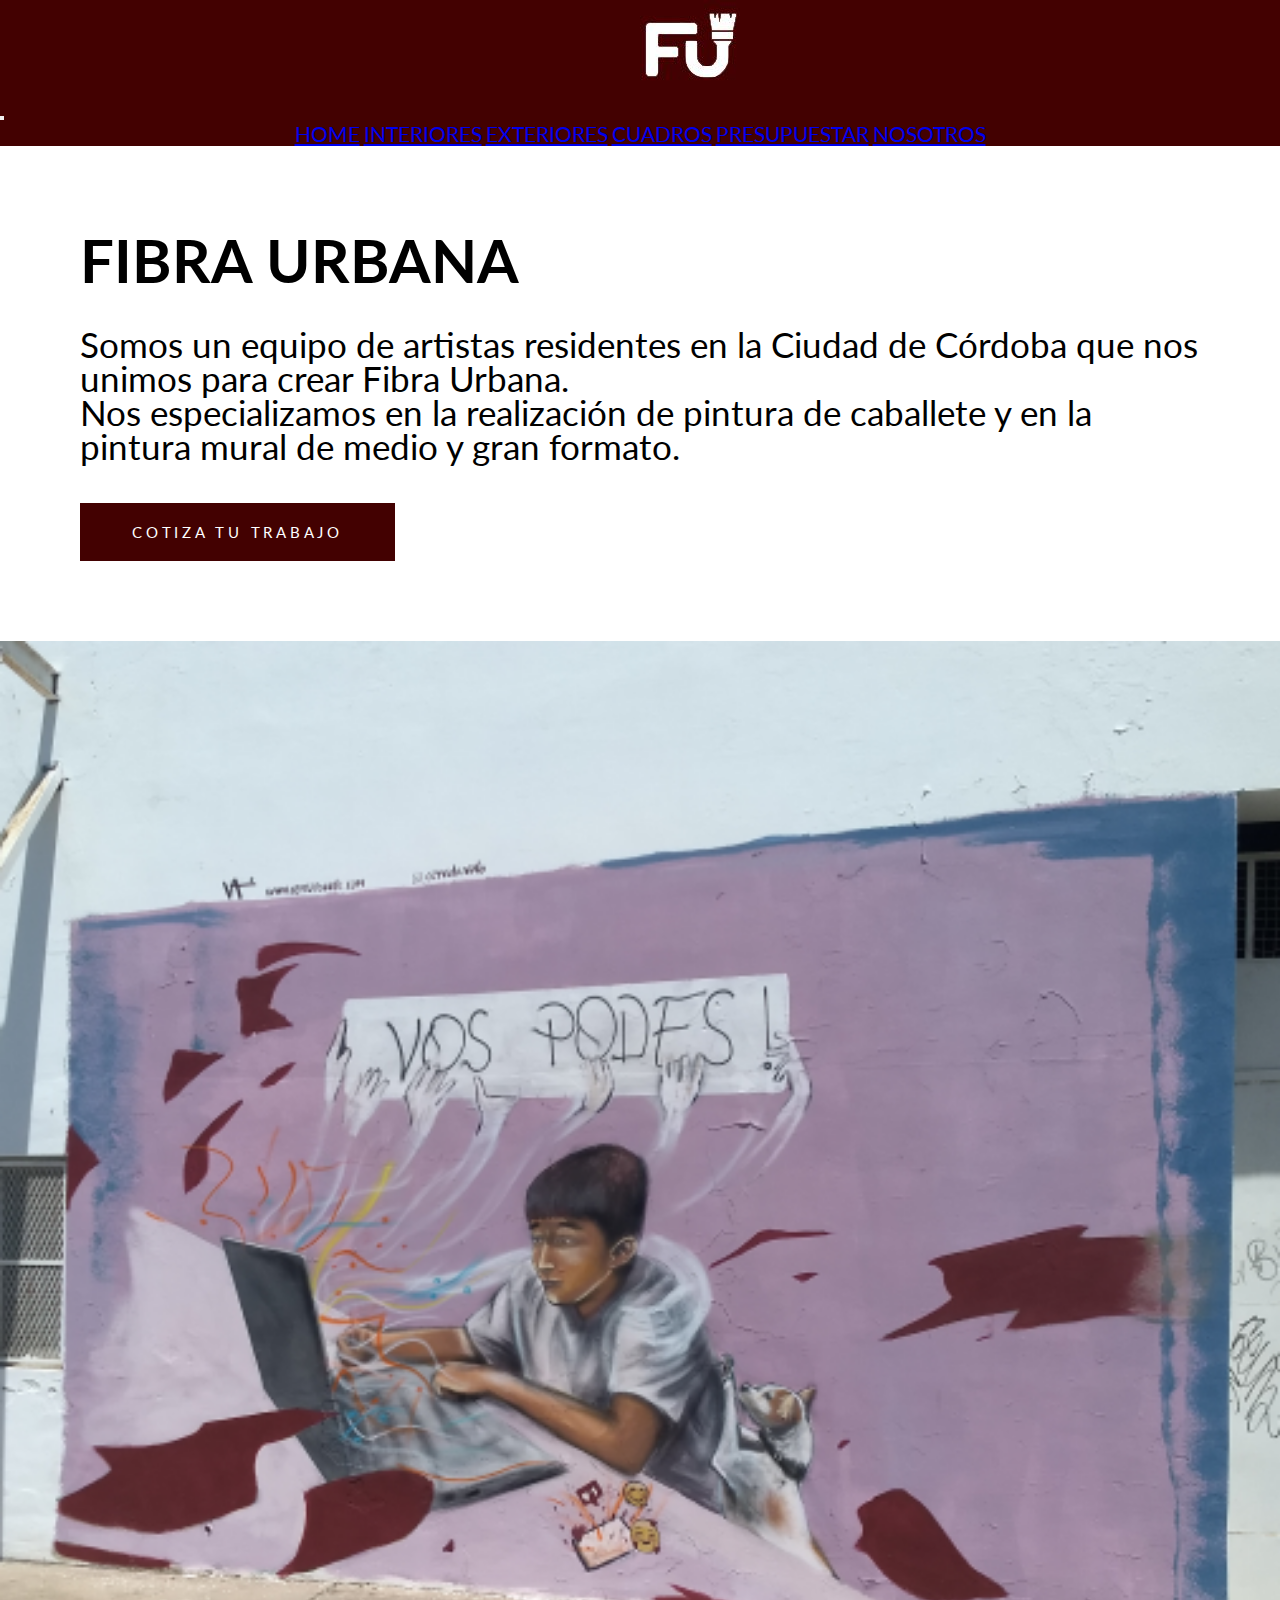
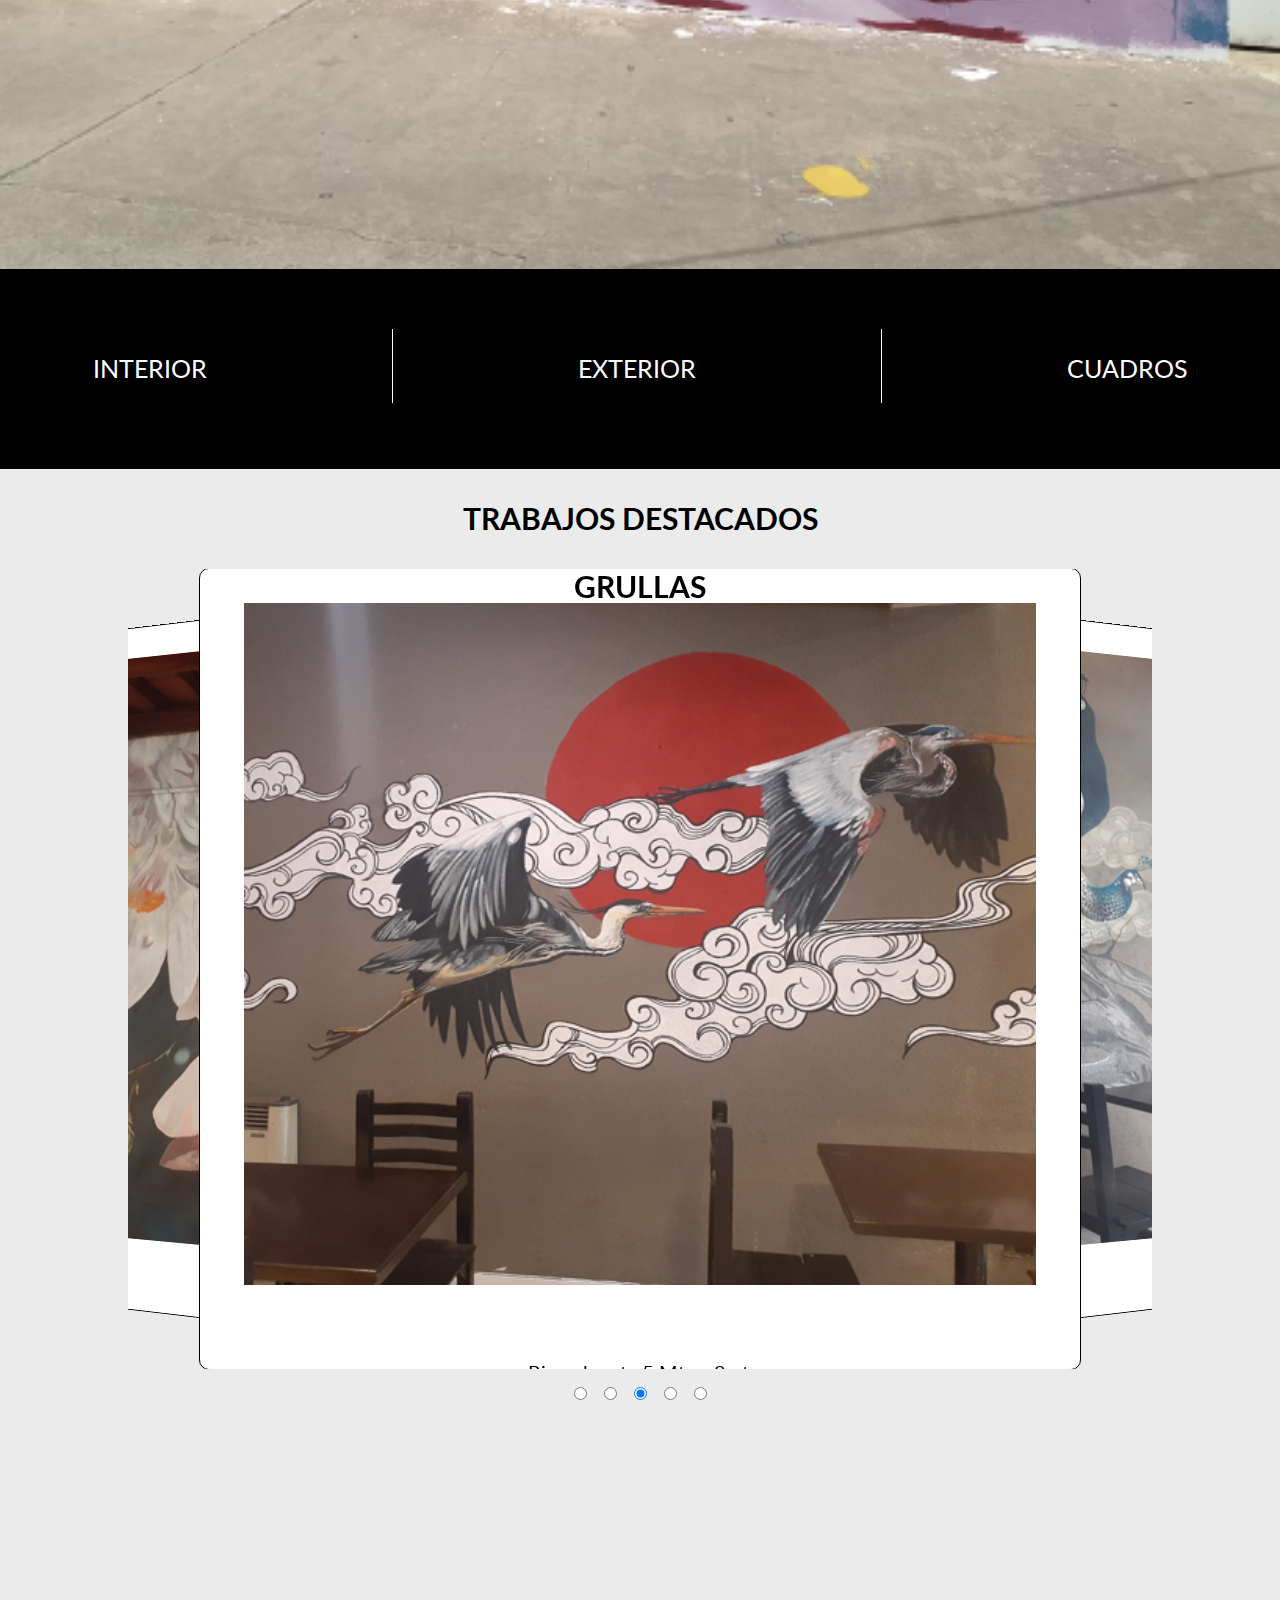
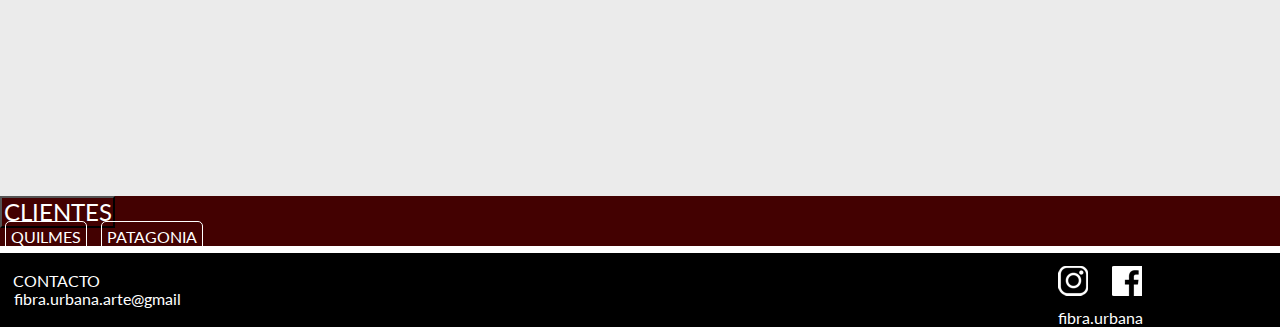
==== index.html @ 6cd601d7 "new update" ====
<!DOCTYPE html>
<html lang="en">

<head>
    <meta charset="UTF-8">
    <meta http-equiv="X-UA-Compatible" content="IE=edge">
    <meta name="viewport" content="width=device-width, initial-scale=1.0">
    <link rel="preconnect" href="https://fonts.googleapis.com">
    <link rel="preconnect" href="https://fonts.gstatic.com" crossorigin>
    <link href="https://fonts.googleapis.com/css2?family=Lato&display=swap" rel="stylesheet">
    <link href="https://cdn.jsdelivr.net/npm/bootstrap@5.1.1/dist/css/bootstrap.min.css" rel="stylesheet"
        integrity="sha384-F3w7mX95PdgyTmZZMECAngseQB83DfGTowi0iMjiWaeVhAn4FJkqJByhZMI3AhiU" crossorigin="anonymous">
    <link rel="stylesheet" href="css/normalize.css">
    <link rel="stylesheet" href="css/estilos.css">
    <title>Fibra Urbana - Inicio</title>
</head>

<body>

    <header id="header">

        <div id=logo>
            <img src="img/logo.jpg" alt="logoFibra">
        </div>


        <nav class="navbar navbar-expand-lg navbar-dark bg-dark">
            <div class="container-fluid">
                <button class="navbar-toggler" type="button" data-bs-toggle="collapse"
                    data-bs-target="#navbarNavAltMarkup" aria-controls="navbarNavAltMarkup" aria-expanded="false"
                    aria-label="Toggle navigation">
                    <span class="navbar-toggler-icon"></span>
                </button>
                <div class="collapse navbar-collapse subMenu" id="navbarNavAltMarkup">
                    <div class="navbar-nav w-100 justify-content-around">
                        <a class="nav-link subMenuLink" aria-current="page" href="../index.html">HOME</a>
                        <a class="nav-link subMenuLink" href="./ventanas/interiores.html">INTERIORES</a>
                        <a class="nav-link subMenuLink" href="./ventanas/exterior.html">EXTERIORES</a>
                        <a class="nav-link subMenuLink" href="./ventanas/cuadros.html">CUADROS</a>
                        <a class="nav-link subMenuLink" href="./ventanas/presupuesto.html">PRESUPUESTAR</a>
                        <a class="nav-link subMenuLink" href="./ventanas/nosotros.html">NOSOTROS</a>
                    </div>
                </div>
            </div>
        </nav>

    </header>

    <main id="contenedorPadre">

        <div id="item1">
            <div id="presentacion">

                <h2 class="titulo1"> FIBRA URBANA</h2>

                <p class="texto2"> Somos un equipo de artistas residentes en la Ciudad de Córdoba que nos unimos para crear Fibra
                    Urbana.</p>

                <p class="texto2"> Nos especializamos en la realización de pintura de caballete y en la pintura mural de medio y gran
                    formato. </p>

                    <a href="/ventanas/presupuesto.html"><button class="btn-cotizar">
                    COTIZA TU TRABAJO
                </button></a>

            </div>
        </div>

        <div id="item2">
            <img class="img-item2" src="../img/1.png" />
        </div>


        <div id="item3">
            <div><a href="/ventanas/interiores.html">INTERIOR</a></div>
            <span><img src="img/separador.png" alt="separador1"></span>
            <div><a href="/ventanas/exterior.html">EXTERIOR</a></div>
            <span><img src="img/separador.png" alt="separador1"></span>
            <div><a href="/ventanas/cuadros.html">CUADROS</a></div>
        </div>


        <div id="item4">
            <h5>TRABAJOS DESTACADOS</h5>
        </div>

        <div id="item5">

            <input type="radio" name="position" />
            <input type="radio" name="position" />
            <input type="radio" name="position" checked />
            <input type="radio" name="position" />
            <input type="radio" name="position" />

            <div id="carousel">
                <div class="item">
                    <h5>CUADROS</h5>
                    <div class="carousel-container">
                        <img src="./img/carrusel1.png" id="myImg" alt="imagen">
                        <p class="carousel-texto"> Tamaños varios.</p>
                    </div>
                </div>
                <div class="item">
                    <h5>FLORES</h5>
                    <div class="carousel-container">
                        <img src="../img/carrusel2.png " id="myImg" alt="imagen">
                        <p class="carousel-texto"> Bajo cielo, 11 mts x 3.80 mts.</p>
                    </div>
                </div>
                <div class="item">
                    <h5>GRULLAS</h5>
                    <div class="carousel-container">
                        <img src="../img/carrusel3.png " id="myImg" alt="imagen">
                        <p class="carousel-texto"> Rico planeta 5 Mts x 3mts.</p>
                    </div>
                </div>
                <div class="item">
                    <h5>PAVO REAL</h5>
                    <div class="carousel-container">
                        <img src="../img/carrusel4.png " id="myImg" alt="imagen">
                        <p class="carousel-texto"> Rico Planeta 4.50 mts x 5,5 mts.</p>
                    </div>
                </div>
                <div class="item">
                    <h5>SERIE FLORES</h5>
                    <div class="carousel-container">
                        <img src="../img/carrusel5.png " id="myImg" alt="imagen">
                        <p class="carousel-texto"> 1.60 mts x 1.10 mts.</p>
                    </div>
                </div>
            </div>
            <!--div para el fondo de pantalla-->
            <div id='background'></div>
            <!--div para visualizar la imagen grande con el boton cerrar-->
            <div id='preview'>
                <div id='close'></div>
                <div id='content'></div>
            </div>
        </div>

        <div id="item6">

            <div class="accordion accordion-flush" id="accordionFlushExample">
                <div class="accordion-item">
                    <h2 class="accordion-header" id="flush-headingOne">
                        <button class="accordion-button collapsed" type="button" data-bs-toggle="collapse"
                            data-bs-target="#flush-collapseOne" aria-expanded="false" aria-controls="flush-collapseOne">
                            CLIENTES
                        </button>
                    </h2>
                    <div id="flush-collapseOne" class="accordion-collapse collapse" aria-labelledby="flush-headingOne"
                        data-bs-parent="#accordionFlushExample">
                        <div class="accordion-body">

                            <span id="quilmes">QUILMES</span>
                            <span id="patagonia"> PATAGONIA</span>
                        </div>
                    </div>
                </div>
            </div>
        </div>
    </main>


    <footer id="footer">
        <div id="contactoFooter">
            <span>
                <p>CONTACTO</p>
            </span>
            <span><a href="mailto:fibra.urbana.arte@gmail.com">fibra.urbana.arte@gmail</a></span>

        </div>
        <div id="redes">
            <span><img src="/img/instagram.png" alt=""></span>
            <span><img src="/img/facebook.png" alt=""></span>
            <p>fibra.urbana</p>
        </div>


    </footer>

    <script src="https://cdn.jsdelivr.net/npm/bootstrap@5.1.1/dist/js/bootstrap.bundle.min.js"
        integrity="sha384-/bQdsTh/da6pkI1MST/rWKFNjaCP5gBSY4sEBT38Q/9RBh9AH40zEOg7Hlq2THRZ" crossorigin="anonymous">
    </script>
</body>

</html>
---- css/estilos.css ----
* {
  margin: 0;
  padding: 0;

}

body {
  width: 100%;
  height: 100%;
  font-family: 'Lato', sans-serif;
  overflow-x: hidden;
}

#header {
  height: 15%;
  background-color: #430101;
  display: flex;
  flex-direction: column;
  justify-content: space-between;

}

.navbar {
  background-color: #430101 !important;
}

#logo img {
  margin-left: 50%;
}

.subMenu {
  display: flex;
  justify-content: space-around !important;
}

.subMenuLink {
  font-size: 21px;
}

#contenedorPadre {
  width: 100%;
  height: 100%;
  background-color: rgb(255, 255, 255);
  display: grid;
  grid-template-rows: 1fr 200px 200px 1fr;
  grid-template-columns: 1fr 1fr;
  grid-template-areas: "item1 item2"
                      "item3 item3"
                      "item4 item4"
                      "item5 item5"
                      "item6 item6"
}

#footer {
  background-color: #000000;
  display: flex;
  justify-content: space-between;
  align-items: center;
}

#redes {
  margin-right: 10%;
  margin-top:1%;
}

#redes span{
  margin: 10px;
}
#redes p{
  margin-top: 10px;
  margin-left: 10px;
  color: white;
}

#contactoFooter {
  margin-left: 1%;
  color: white;
}

#contactoFooter a{
  margin-left: 0.5%;
  outline: none;
  text-decoration: none;
  color: white;
}



/* ITEMS GRID */

#item1 {
  grid-area: item1;
  background-color: rgb(255, 255, 255);
  margin: 5rem;
}

#presentacion {
  display: flex;
  flex-direction: column;
  align-items: flex-start;
  font-size: 28px;
}


#presentacion h2 {
  font-size: 60px;
  margin-bottom: 2rem;
  
}


#presentacion p {
  line-height: 34px;
  font-size: 35px;
}

.btn-cotizar{
  font-size: 15px;
  text-align: center;
  background: #430101;
  color: white;
  border: none;
  padding: 20px 52px;
  line-height: 18px;
  letter-spacing: 0.25em;
  margin-top: 2.5rem;
}

#item2 {
  grid-area: item2;
  width: 100%;
}

.img-item2 {
  width: 100%;
  height: 100%;
}

#item3 {
  grid-area: item3;
  background-color: #000000;
  width: 100%;
  color: white;
  display: flex;
  justify-content: space-around;
  align-items: center;
  font-size: 25px;
}

#item3 a {
  outline: none;
  text-decoration: none;
  color: white;
}

#item4 {
  grid-area: item4;
  background-color: #3D3D3D1A;
  width: 100%;
  color: black;
  display: flex;
  justify-content: space-around;
  align-items: center;
  padding-top: 2rem;
  padding-bottom: 2rem;
}


#item5 {
  grid-area: item5;
  background-color: #3D3D3D1A;
  width: 100%;
  margin: 0;
  display: grid;
  grid-template-rows: 800px 100px;
  grid-template-columns: 1fr 30px 30px 30px 30px 30px 1fr;
  align-items: center;
  justify-items: center;
}

#item6 {
  grid-area: item6;
  background-color: #430101;
  width: 100%;
  margin-bottom: 0.5%;
}

.accordion-button {
  background-color: #430101;
  color: white;
  width: 30%;
}

.accordion-button:focus {
  z-index: 3;
  border-color: none;
  outline: 0;
  box-shadow: none;
}

.accordion-button:not(.collapsed) {
  color: white;
  background-color: #430101;
  box-shadow: inset 0 -1px 0 rgb(0 0 0 / 13%);
}

.accordion-button::after {
  flex-shrink: 0;
  width: 1.25rem;
  height: 1.25rem;
  margin-left: auto;
  content: "";
  background-image: url(../img/flecha.png);
  background-repeat: no-repeat;
  background-size: 1.25rem;
  transition: transform .2s ease-in-out;
}

.accordion-button:not(.collapsed)::after {
  background-image: url(../img/flecha.png);
  transform: rotate(-180deg);
}



#accordionFlushExample {
  width: 30%;

}

.accordion-item {
  background-color: #430101;
  color: white;
}


#quilmes {
  border: 1px solid white;
  border-radius: 5px;
  margin: 5px;
  padding: 5px;
}

#patagonia {
  border: 1px solid white;
  border-radius: 5px;
  margin: 5px;
  margin: 5px;
  padding: 5px;
}



/* CAROUSEL TRABAJOS DESTACADOS */

#carousel {
  grid-row: 1 / 2;
  grid-column: 1 / 8;
  width: 100%;
  height: 876px;
  display: flex;
  align-items: center;
  justify-content: center;
  overflow: hidden;
  transform-style: preserve-3d;
  perspective: 600px;
  --items: 5;
  --middle: 3;
  --position: 1;
  pointer-events: none;
}

.carousel-container {
  display: grid;
  grid-template-rows: 1fr 1fr;
  grid-template-columns: 1fr;
  justify-items: center;
}

.item {
  position: absolute;
  width: 800px;
  height: 876px;
  border: 1px solid black;
  border-radius: 10px;
  background-color: #ffffff;
  --r: calc(var(--position) - var(--offset));
  --abs: max(calc(var(--r) * -1), var(--r));
  transition: all 0.25s linear;
  transform: rotateY(calc(-10deg * var(--r))) translateX(calc(-300px * var(--r)));
  z-index: calc((var(--position) - var(--abs)));
}

h5 {
  text-align: center;
  text-transform: uppercase;
  font-size: 30px;
}

.carousel-texto {
  margin-left: 10px;
  font-size: 20px;
}

.item img {
  width: 90%;
  height: 90%;
}

.item:nth-of-type(1) {
  --offset: 1;
}

.item:nth-of-type(2) {
  --offset: 2;
}

.item:nth-of-type(3) {
  --offset: 3;
}

.item:nth-of-type(4) {
  --offset: 4;
}

.item:nth-of-type(5) {
  --offset: 5;
}

input:nth-of-type(1) {
  grid-column: 2 / 3;
  grid-row: 2 / 3;
}

input:nth-of-type(1):checked ~ #carousel {
  --position: 1;
}

input:nth-of-type(2) {
  grid-column: 3 / 4;
  grid-row: 2 / 3;
}

input:nth-of-type(2):checked ~ #carousel {
  --position: 2;
}

input:nth-of-type(3) {
  grid-column: 4 /5;
  grid-row: 2 / 3;
}

input:nth-of-type(3):checked ~ #carousel {
  --position: 3;
}

input:nth-of-type(4) {
  grid-column: 5 / 6;
  grid-row: 2 / 3;
}

input:nth-of-type(4):checked ~ #carousel {
  --position: 4;
}

input:nth-of-type(5) {
  grid-column: 6 / 7;
  grid-row: 2 / 3;
}

input:nth-of-type(5):checked ~ #carousel {
  --position: 5;
}



@media screen and (max-width: 1375px){


  #header {
    width: 100%;
  }

  #contenedorPadre {
    width: 100%;
    height: 100%;
    background-color: rgb(255, 255, 255);
    display: grid;
    grid-template-rows: auto 1fr 200px 100px 1fr auto;
    grid-template-columns: 1fr;
    grid-template-areas:"item1"
                        "item2"
                        "item3"
                        "item4"
                        "item5"
                        "item6"
  }

  #item5 {
    grid-area: item5;
    background-color: #3D3D3D1A;
    width: 100%;
    margin: 0;
    display: grid;
    grid-template-rows: 800px 50px;
    grid-template-columns: 1fr 30px 30px 30px 30px 30px 1fr;
    align-items: center;
    justify-items: center;
  }

  .item{
    width: 86%;
    height: 100%;
}
#carousel{
    width: 80%;
    height: 100%;
}

.titulo1{
  font-size: 49px;
}


.texto2 {
  line-height: 34px;
  font-size: 25px;
}

#redes {
  margin-top: 1%;
}


}

@media screen and (max-width: 950px){


  #header {
    width: 100%;
  }

  #contenedorPadre {
    width: 100%;
    height: 100%;
    background-color: rgb(255, 255, 255);
    display: grid;
    grid-template-rows: auto 1fr 200px 100px 1fr auto;
    grid-template-columns: 1fr;
    grid-template-areas:"item1"
                        "item2"
                        "item3"
                        "item4"
                        "item5"
                        "item6"
  }

  #item5 {
    grid-area: item5;
    background-color: #3D3D3D1A;
    width: 100%;
    margin: 0;
    display: grid;
    grid-template-rows: 800px 50px;
    grid-template-columns: 1fr 30px 30px 30px 30px 30px 1fr;
    align-items: center;
    justify-items: center;
  }

  .item{
    width: 86%;
    height: 100%;
}
#carousel{
    width: 80%;
    height: 100%;
}

.titulo1{
  font-size: 49px;
}


.texto2 {
  line-height: 34px;
  font-size: 25px;
}

#redes {
  margin-top: 1%;
}


}

@media screen and (max-width: 730px){

  #header {
    width: 100%;
  }

  #contenedorPadre {
    width: 100%;
    height: 100%;
    background-color: rgb(255, 255, 255);
    display: grid;
    grid-template-rows: auto 1fr 200px 100px 1fr auto;
    grid-template-columns: 1fr;
    grid-template-areas:"item1"
                        "item2"
                        "item3"
                        "item4"
                        "item5"
                        "item6"
  }

  #item5 {
    grid-area: item5;
    background-color: #3D3D3D1A;
    width: 100%;
    margin: 0;
    display: grid;
    grid-template-rows: 800px 50px;
    grid-template-columns: 1fr 30px 30px 30px 30px 30px 1fr;
    align-items: center;
    justify-items: center;
  }

  .item{
    width: 86%;
    height: 100%;
}
#carousel{
    width: 80%;
    height: 100%;
}

.titulo1{
  font-size: 49px;
}


.texto2 {
  line-height: 34px;
  font-size: 25px;
}

#redes {
  margin-top: 1%;
}

}

@media screen and (max-width: 500px){


  #contenedorPadre {
    width: 100%;
    height: 100%;
    background-color: rgb(255, 255, 255);
    display: grid;
    grid-template-rows: auto 1fr 200px 100px 1fr auto;
    grid-template-columns: 1fr;
    grid-template-areas:"item1"
                        "item2"
                        "item3"
                        "item4"
                        "item5"
                        "item6"
  }

  #item1 {
    margin: 1em;
  }
  
  #presentacion {
    font-size: 28px;
  }
  
    #item3 {
  width: 100%;
  font-size: 20px;
  }

  #item4 {
    width: 100%;
    font-size: 20px;
    }

  #item5 {
    grid-area: item5;
    background-color: #3D3D3D1A;
    width: 100%;
    margin: 0;
    display: grid;
    grid-template-rows: 800px 50px;
    grid-template-columns: 1fr 30px 30px 30px 30px 30px 1fr;
    align-items: center;
    justify-items: center;
  }

  .item{
    width: 86%;
    height: 100%;
}
#carousel{
    width: 80%;
    height: 70%;
}

.titulo1{
  font-size: 49px;
}

.texto2 {
  line-height: 34px;
  font-size: 25px;
}

#redes {
  margin-top: 2%;
}



    
}
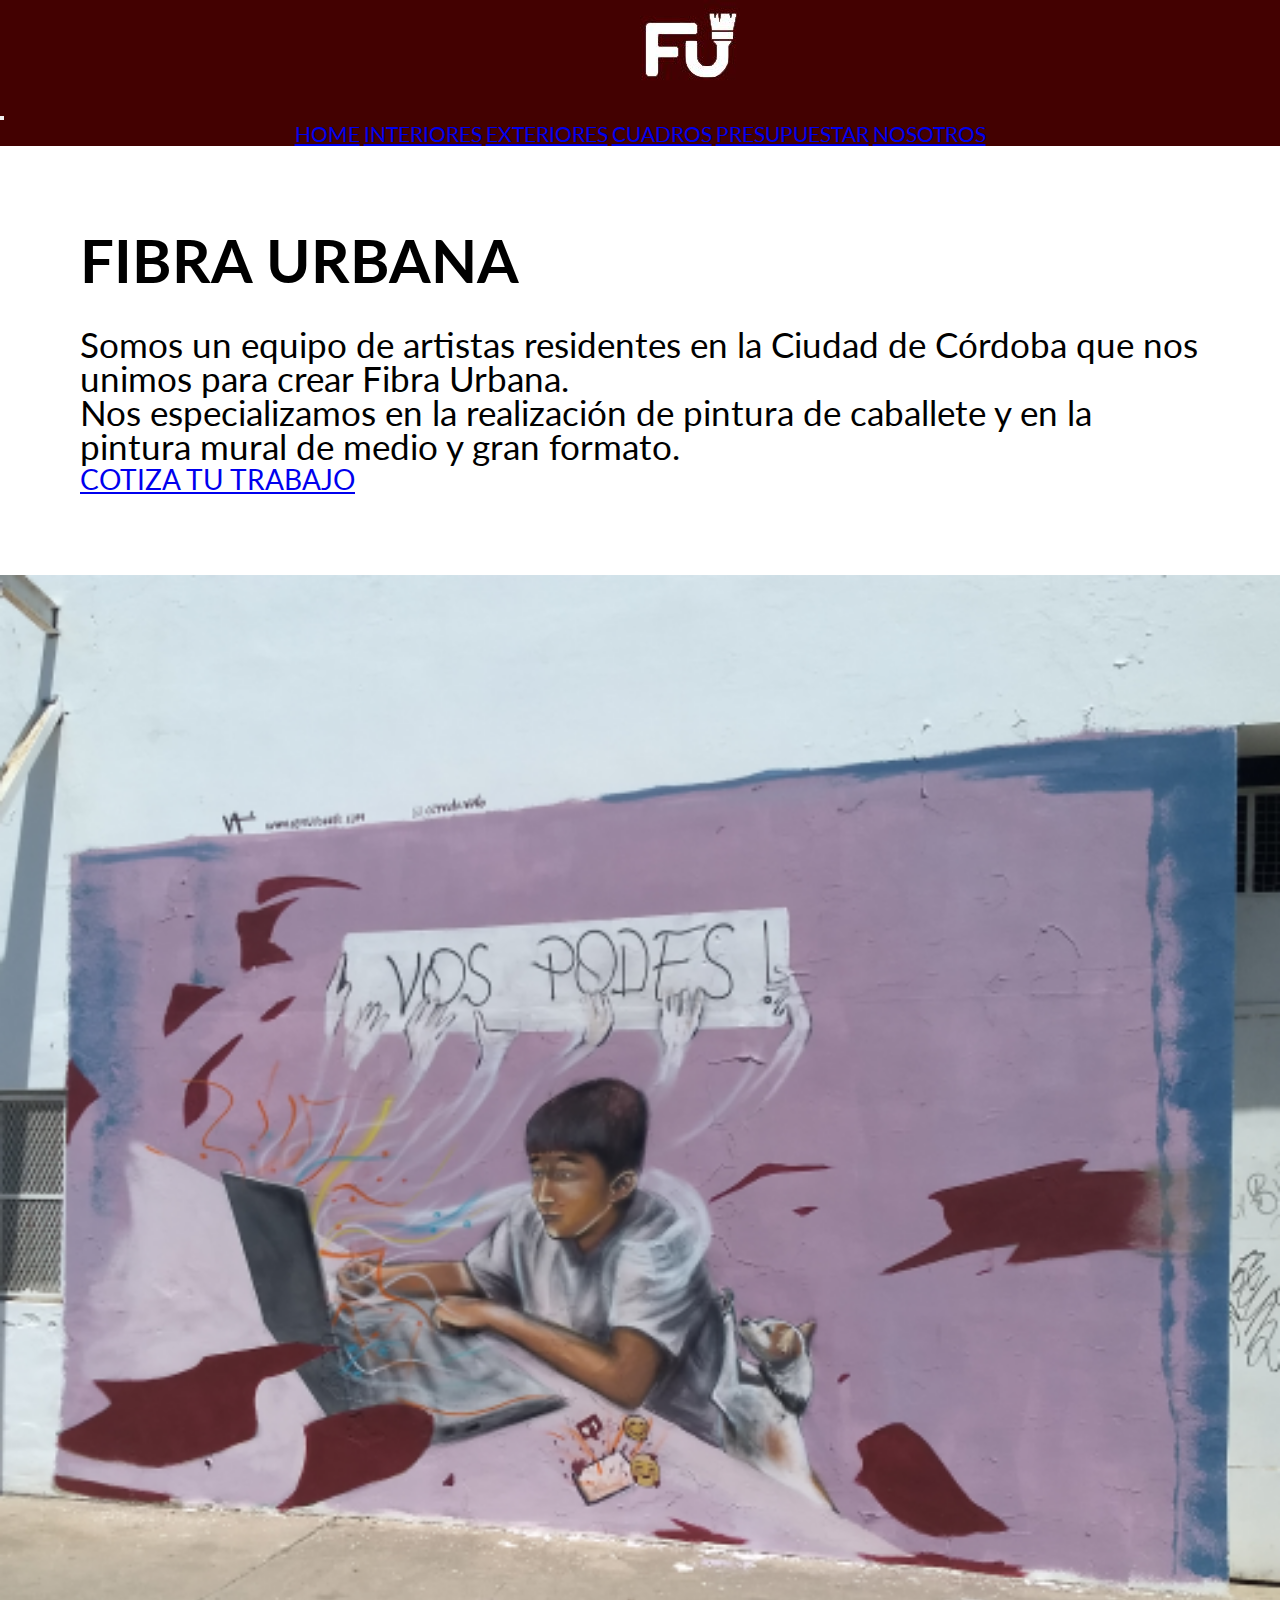
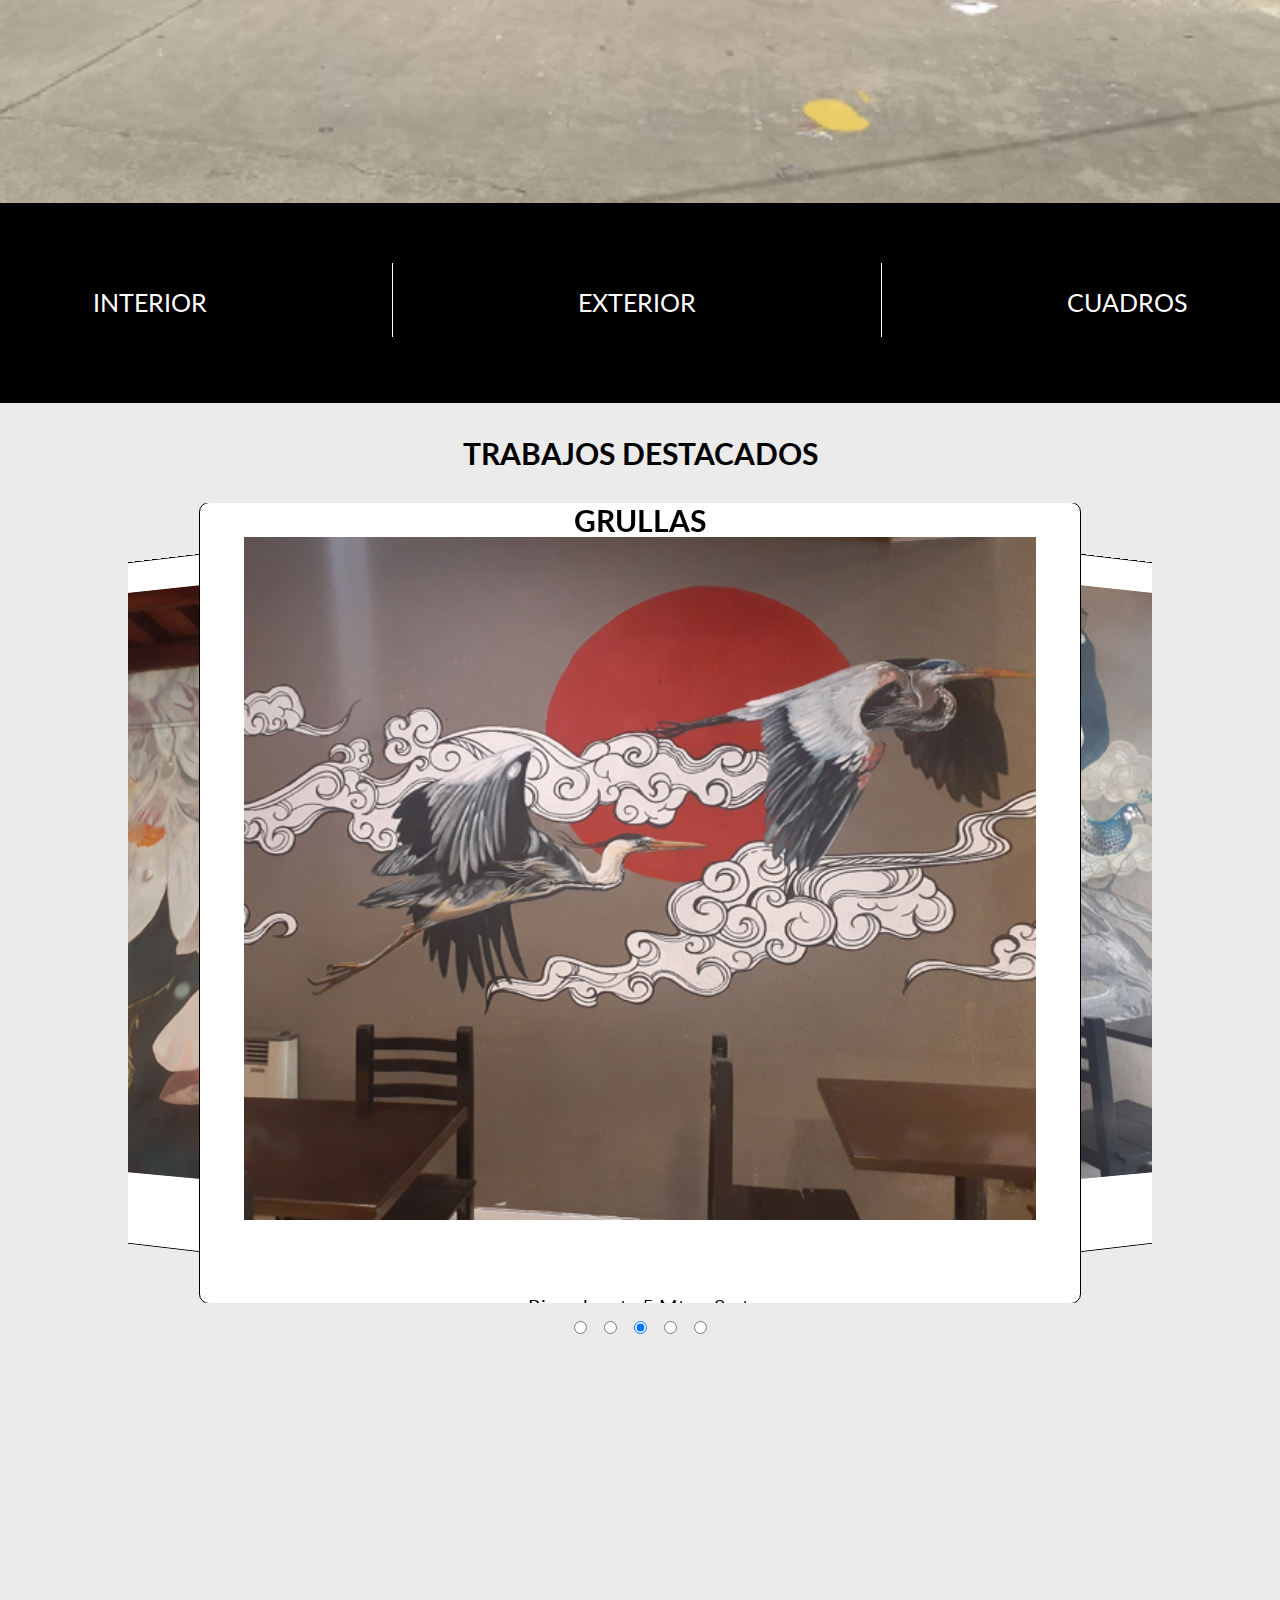
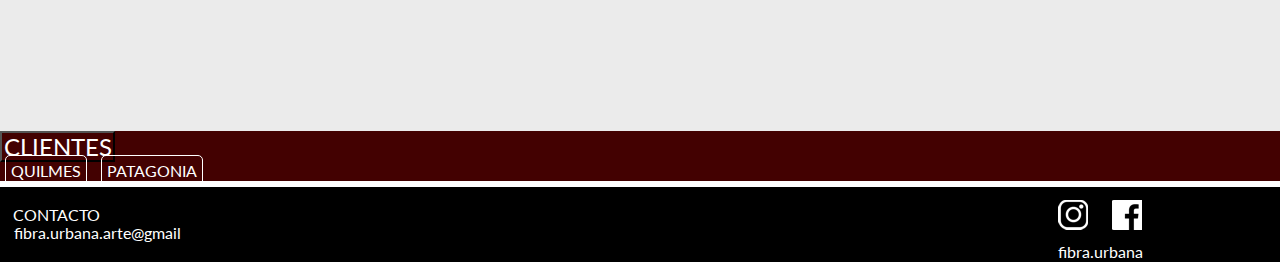
==== commit edb8f14c: "modificada url links home" ====
--- a/index.html
+++ b/index.html
@@ -59,7 +59,7 @@
                 <p class="texto2"> Nos especializamos en la realización de pintura de caballete y en la pintura mural de medio y gran
                     formato. </p>
 
-                    <a href="/ventanas/presupuesto.html"><button class="btn-cotizar">
+                    <a href="./ventanas/presupuesto.html class="btn-cotizar">
                     COTIZA TU TRABAJO
                 </button></a>
 
@@ -67,16 +67,16 @@
         </div>
 
         <div id="item2">
-            <img class="img-item2" src="../img/1.png" />
+            <img class="img-item2" src="./img/1.png" />
         </div>
 
 
         <div id="item3">
-            <div><a href="/ventanas/interiores.html">INTERIOR</a></div>
+            <div><a href="./ventanas/interiores.html">INTERIOR</a></div>
             <span><img src="img/separador.png" alt="separador1"></span>
-            <div><a href="/ventanas/exterior.html">EXTERIOR</a></div>
+            <div><a href="./ventanas/exterior.html">EXTERIOR</a></div>
             <span><img src="img/separador.png" alt="separador1"></span>
-            <div><a href="/ventanas/cuadros.html">CUADROS</a></div>
+            <div><a href="./ventanas/cuadros.html">CUADROS</a></div>
         </div>
 
 
@@ -103,28 +103,28 @@
                 <div class="item">
                     <h5>FLORES</h5>
                     <div class="carousel-container">
-                        <img src="../img/carrusel2.png " id="myImg" alt="imagen">
+                        <img src="./img/carrusel2.png " id="myImg" alt="imagen">
                         <p class="carousel-texto"> Bajo cielo, 11 mts x 3.80 mts.</p>
                     </div>
                 </div>
                 <div class="item">
                     <h5>GRULLAS</h5>
                     <div class="carousel-container">
-                        <img src="../img/carrusel3.png " id="myImg" alt="imagen">
+                        <img src="./img/carrusel3.png " id="myImg" alt="imagen">
                         <p class="carousel-texto"> Rico planeta 5 Mts x 3mts.</p>
                     </div>
                 </div>
                 <div class="item">
                     <h5>PAVO REAL</h5>
                     <div class="carousel-container">
-                        <img src="../img/carrusel4.png " id="myImg" alt="imagen">
+                        <img src="./img/carrusel4.png " id="myImg" alt="imagen">
                         <p class="carousel-texto"> Rico Planeta 4.50 mts x 5,5 mts.</p>
                     </div>
                 </div>
                 <div class="item">
                     <h5>SERIE FLORES</h5>
                     <div class="carousel-container">
-                        <img src="../img/carrusel5.png " id="myImg" alt="imagen">
+                        <img src="./img/carrusel5.png " id="myImg" alt="imagen">
                         <p class="carousel-texto"> 1.60 mts x 1.10 mts.</p>
                     </div>
                 </div>
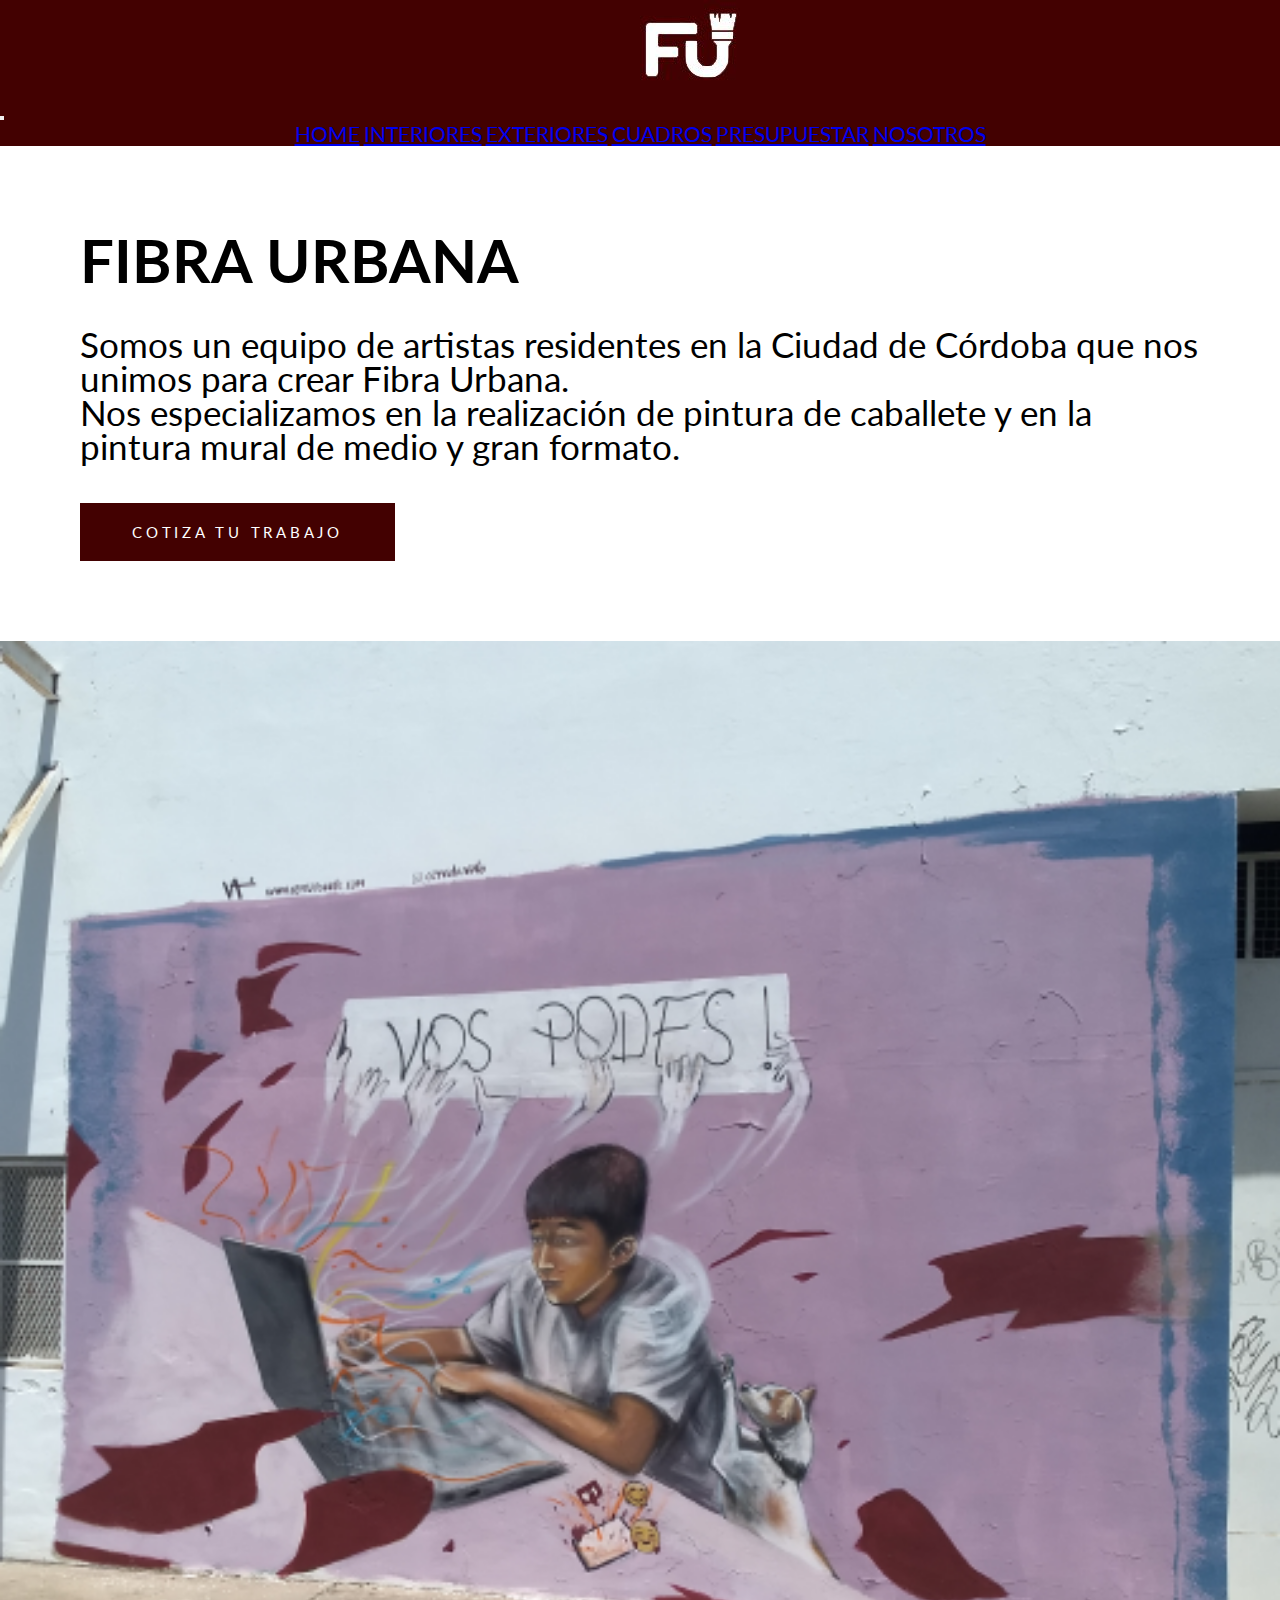
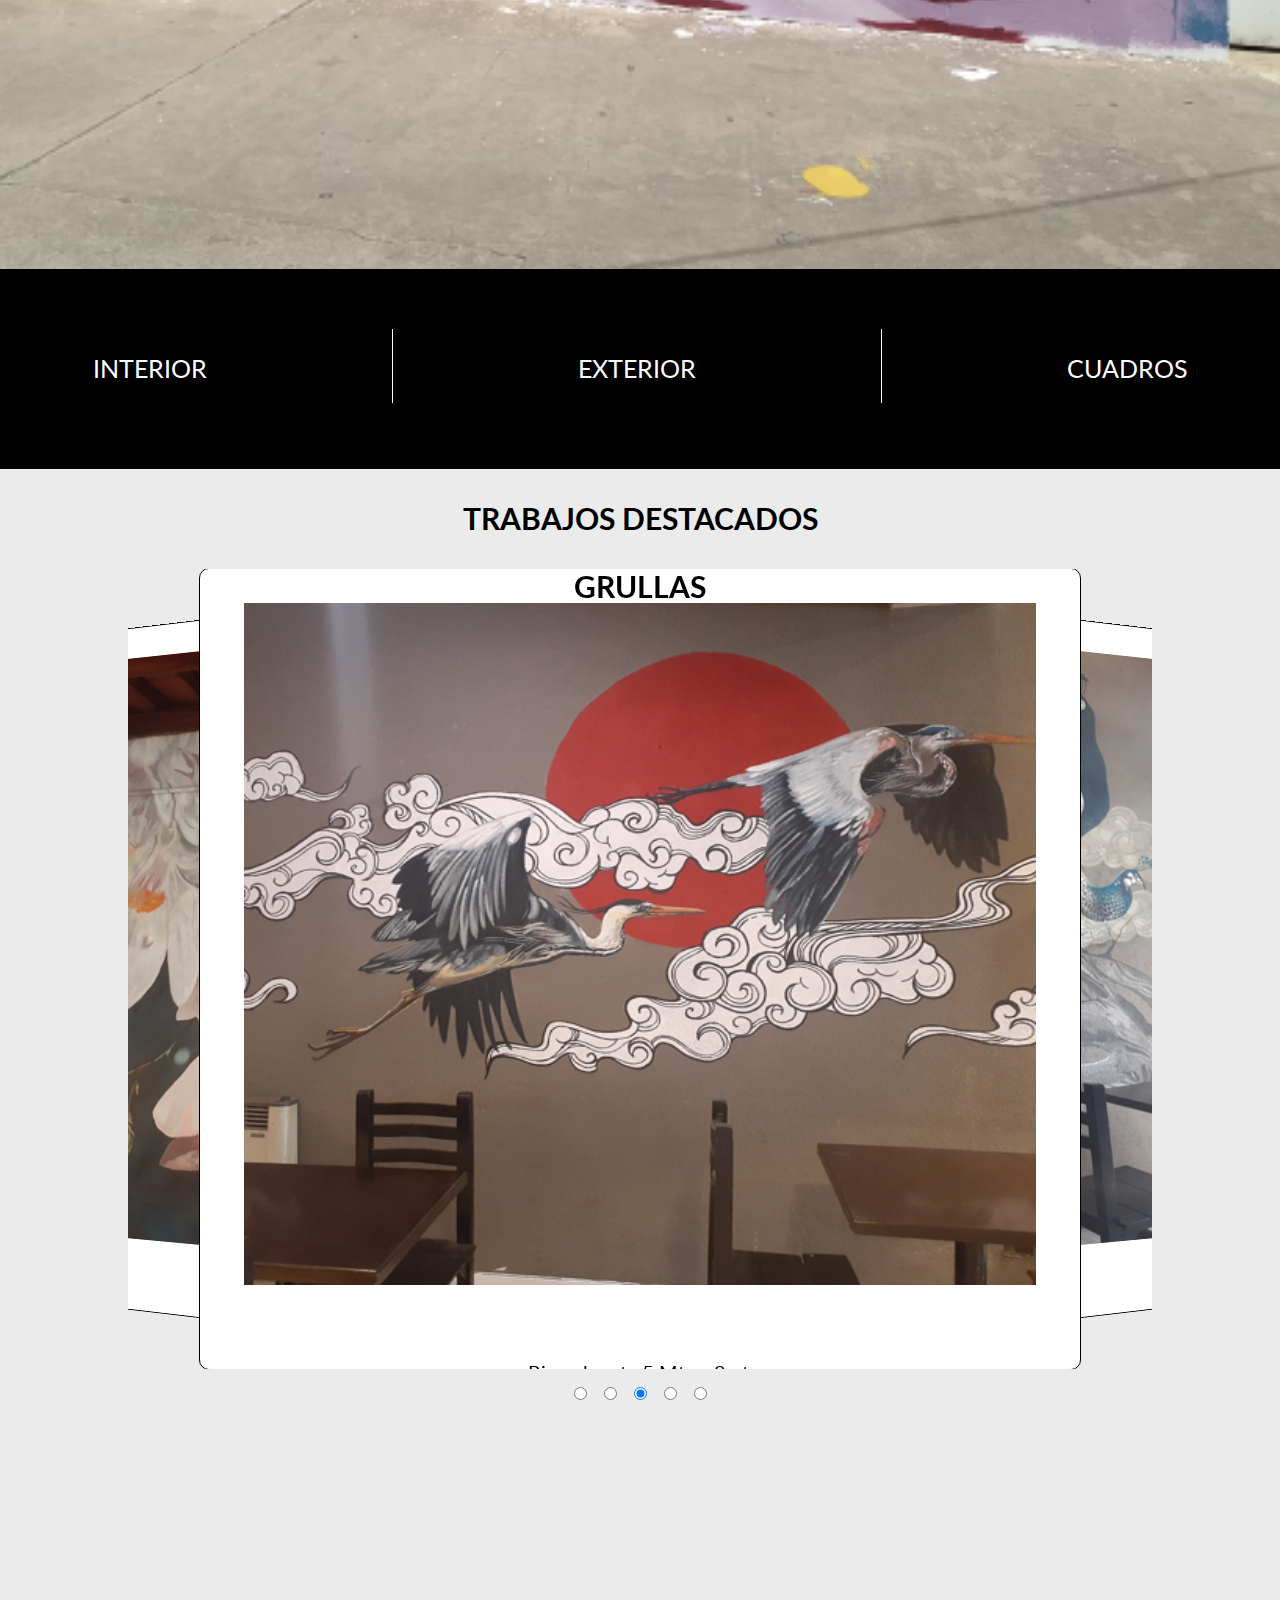
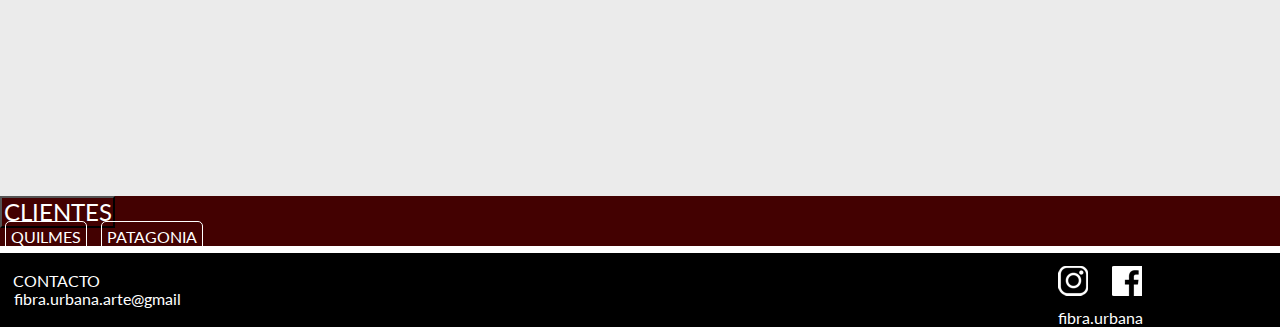
==== commit 9ccc6b26: "modificada url links home" ====
--- a/index.html
+++ b/index.html
@@ -59,7 +59,7 @@
                 <p class="texto2"> Nos especializamos en la realización de pintura de caballete y en la pintura mural de medio y gran
                     formato. </p>
 
-                    <a href="./ventanas/presupuesto.html class="btn-cotizar">
+                    <a href="/ventanas/presupuesto.html"><button class="btn-cotizar">
                     COTIZA TU TRABAJO
                 </button></a>
 
@@ -72,11 +72,11 @@
 
 
         <div id="item3">
-            <div><a href="./ventanas/interiores.html">INTERIOR</a></div>
+            <div><a href="/ventanas/interiores.html">INTERIOR</a></div>
             <span><img src="img/separador.png" alt="separador1"></span>
-            <div><a href="./ventanas/exterior.html">EXTERIOR</a></div>
+            <div><a href="/ventanas/exterior.html">EXTERIOR</a></div>
             <span><img src="img/separador.png" alt="separador1"></span>
-            <div><a href="./ventanas/cuadros.html">CUADROS</a></div>
+            <div><a href="/ventanas/cuadros.html">CUADROS</a></div>
         </div>
 
 
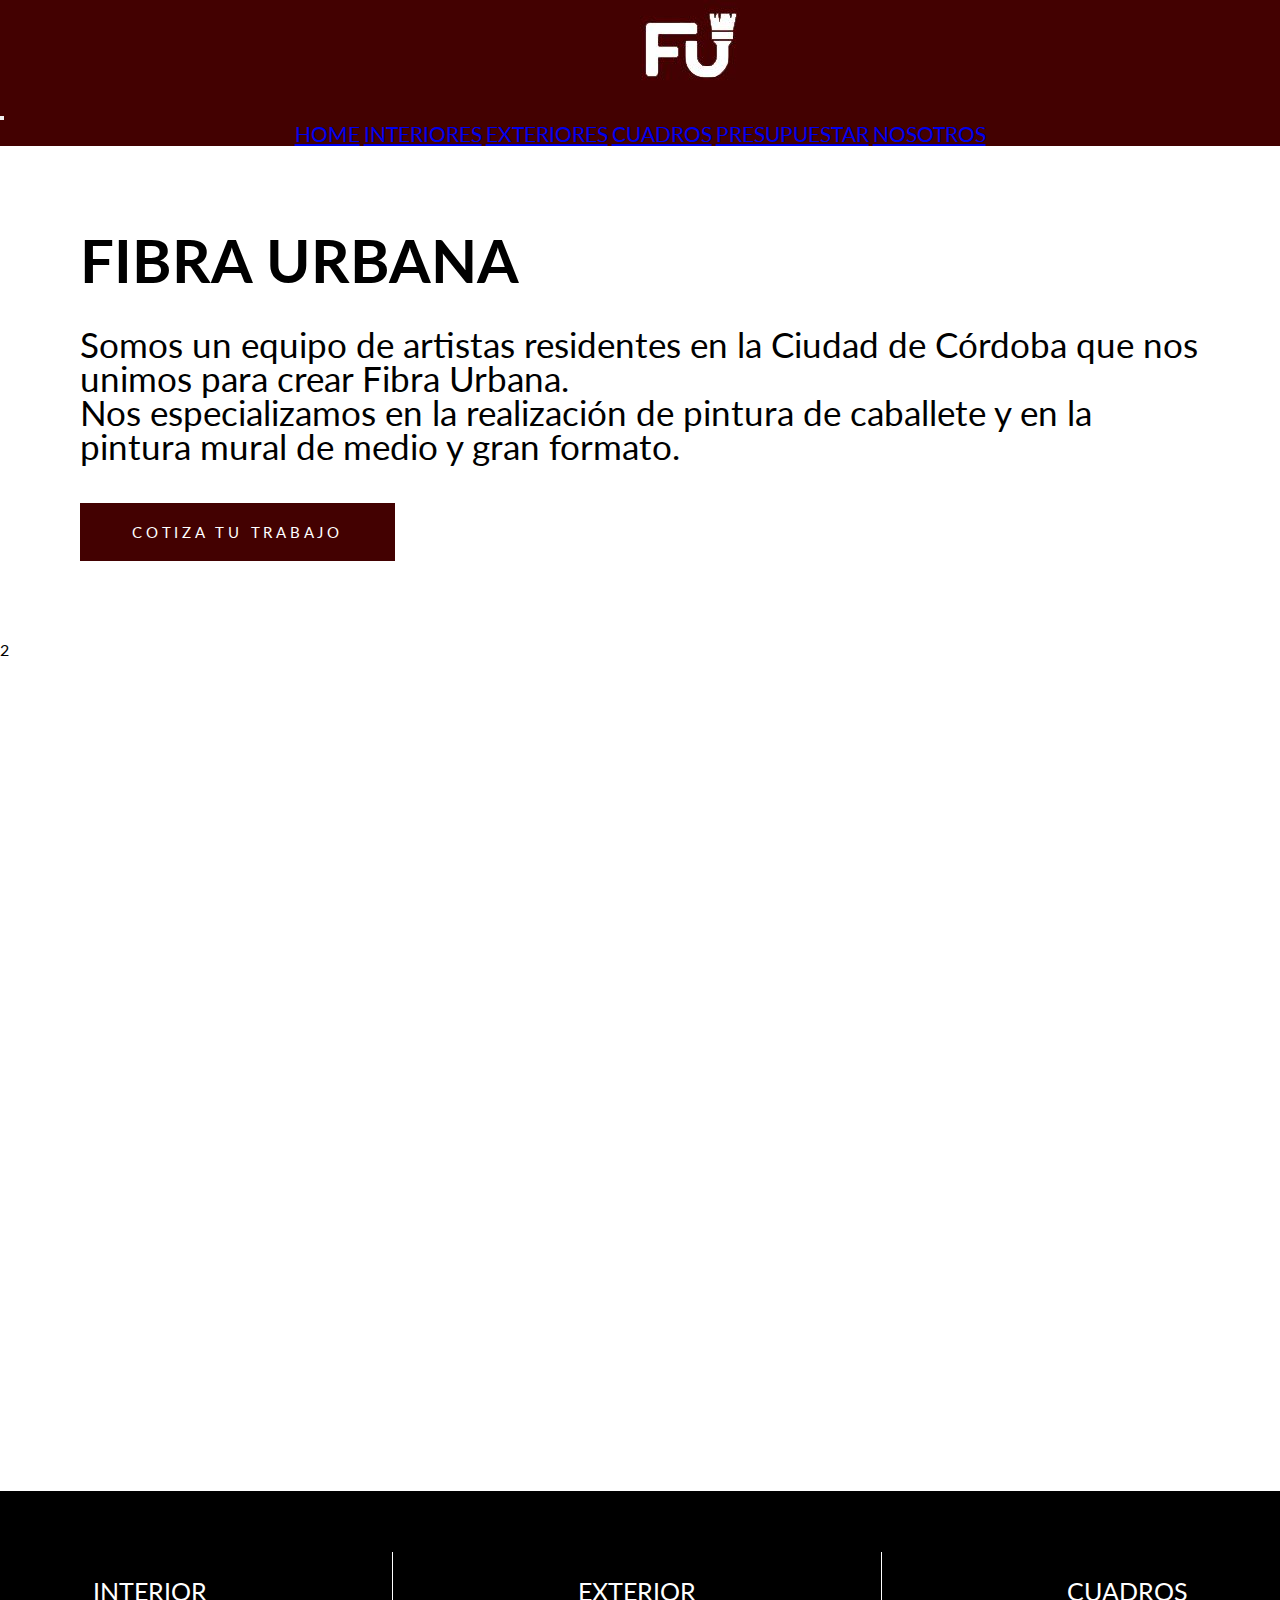
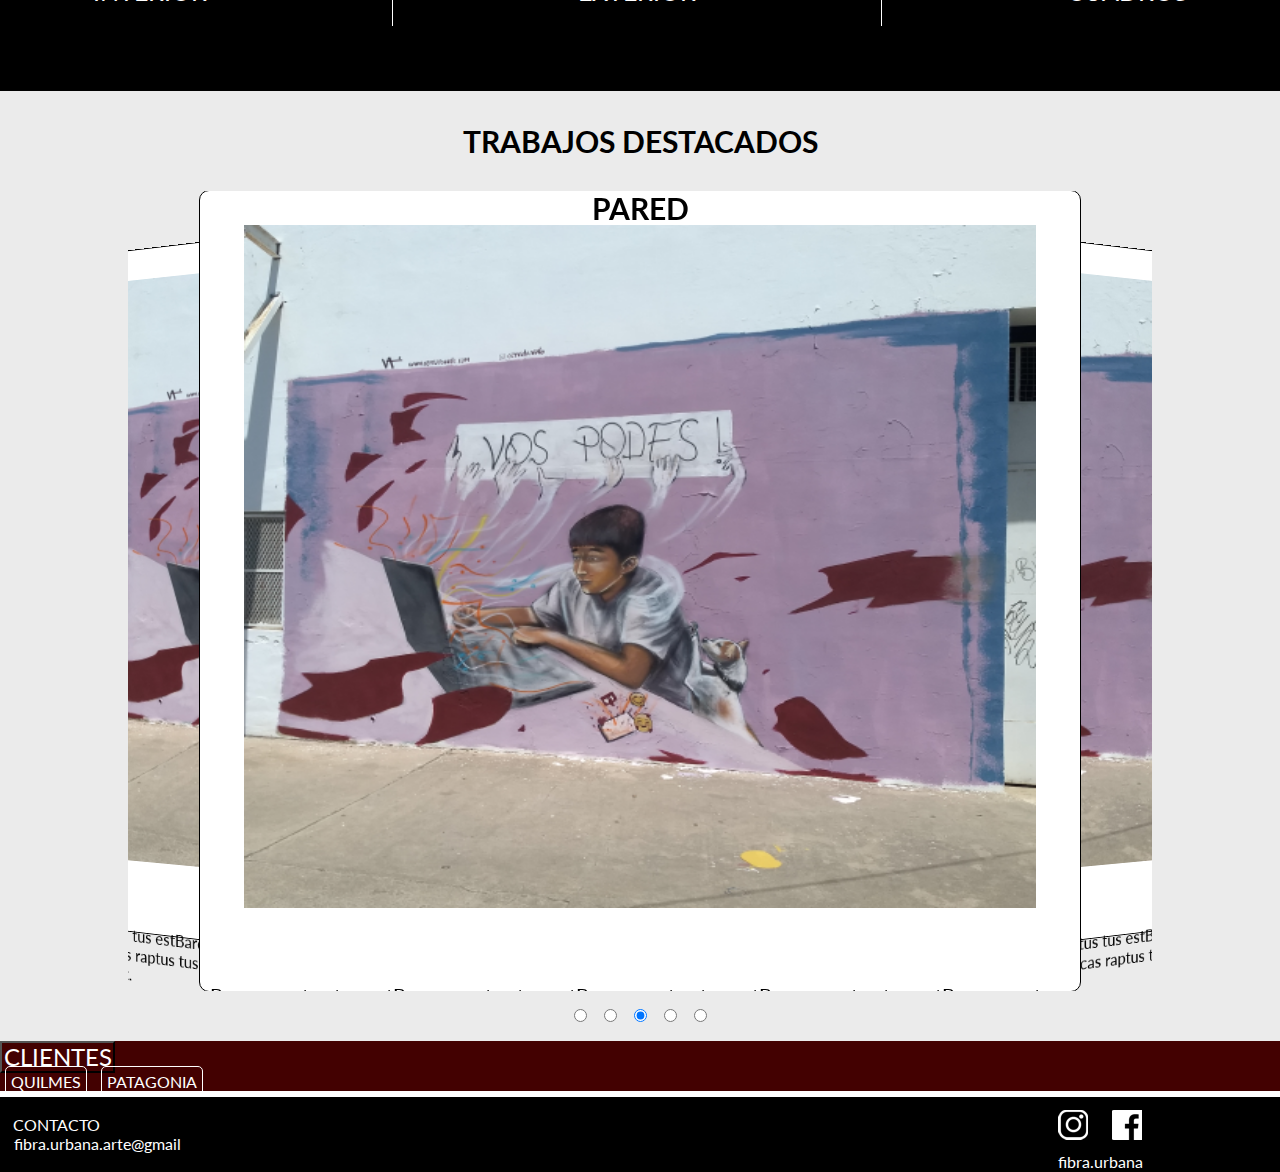
==== commit 525135ab: "Ultimos detalles" ====
--- a/index.html
+++ b/index.html
@@ -9,7 +9,7 @@
     <link rel="preconnect" href="https://fonts.gstatic.com" crossorigin>
     <link href="https://fonts.googleapis.com/css2?family=Lato&display=swap" rel="stylesheet">
     <link href="https://cdn.jsdelivr.net/npm/bootstrap@5.1.1/dist/css/bootstrap.min.css" rel="stylesheet"
-        integrity="sha384-F3w7mX95PdgyTmZZMECAngseQB83DfGTowi0iMjiWaeVhAn4FJkqJByhZMI3AhiU" crossorigin="anonymous">
+          integrity="sha384-F3w7mX95PdgyTmZZMECAngseQB83DfGTowi0iMjiWaeVhAn4FJkqJByhZMI3AhiU" crossorigin="anonymous">
     <link rel="stylesheet" href="css/normalize.css">
     <link rel="stylesheet" href="css/estilos.css">
     <title>Fibra Urbana - Inicio</title>
@@ -17,171 +17,182 @@
 
 <body>
 
-    <header id="header">
+<header id="header">
 
-        <div id=logo>
-            <img src="img/logo.jpg" alt="logoFibra">
+    <div id=logo>
+        <img src="img/logo.jpg" alt="logoFibra">
+    </div>
+
+    <nav class="navbar navbar-expand-lg navbar-dark bg-dark">
+        <div class="container-fluid">
+            <button class="navbar-toggler" type="button" data-bs-toggle="collapse"
+                    data-bs-target="#navbarNavAltMarkup" aria-controls="navbarNavAltMarkup" aria-expanded="false"
+                    aria-label="Toggle navigation">
+                <span class="navbar-toggler-icon"></span>
+            </button>
+            <div class="collapse navbar-collapse subMenu" id="navbarNavAltMarkup">
+                <div class="navbar-nav">
+                    <a class="nav-link subMenuLink" aria-current="page" href="index.html">HOME</a>
+                    <a class="nav-link subMenuLink" href="ventanas/interiores.html">INTERIORES</a>
+                    <a class="nav-link subMenuLink" href="ventanas/exterior.html">EXTERIORES</a>
+                    <a class="nav-link subMenuLink" href="ventanas/cuadros.html">CUADROS</a>
+                    <a class="nav-link subMenuLink" href="ventanas/presupuesto.html">PRESUPUESTAR</a>
+                    <a class="nav-link subMenuLink" href="ventanas/nosotros.html">NOSOTROS</a>
+                </div>
+            </div>
         </div>
+    </nav>
+
+</header>
 
 
-        <nav class="navbar navbar-expand-lg navbar-dark bg-dark">
-            <div class="container-fluid">
-                <button class="navbar-toggler" type="button" data-bs-toggle="collapse"
-                    data-bs-target="#navbarNavAltMarkup" aria-controls="navbarNavAltMarkup" aria-expanded="false"
-                    aria-label="Toggle navigation">
-                    <span class="navbar-toggler-icon"></span>
-                </button>
-                <div class="collapse navbar-collapse subMenu" id="navbarNavAltMarkup">
-                    <div class="navbar-nav w-100 justify-content-around">
-                        <a class="nav-link subMenuLink" aria-current="page" href="../index.html">HOME</a>
-                        <a class="nav-link subMenuLink" href="./ventanas/interiores.html">INTERIORES</a>
-                        <a class="nav-link subMenuLink" href="./ventanas/exterior.html">EXTERIORES</a>
-                        <a class="nav-link subMenuLink" href="./ventanas/cuadros.html">CUADROS</a>
-                        <a class="nav-link subMenuLink" href="./ventanas/presupuesto.html">PRESUPUESTAR</a>
-                        <a class="nav-link subMenuLink" href="./ventanas/nosotros.html">NOSOTROS</a>
-                    </div>
+<main id="contenedorPadre">
+
+    <div id="item1">
+        <div id="presentacion">
+
+            <h2> FIBRA URBANA</h2>
+
+            <p> Somos un equipo de artistas residentes en la Ciudad de Córdoba que nos unimos para crear Fibra
+                Urbana.</p>
+
+            <p> Nos especializamos en la realización de pintura de caballete y en la pintura mural de medio y gran
+                formato. </p>
+
+            <button class="btn-cotizar">
+                COTIZA TU TRABAJO
+            </button>
+
+        </div>
+    </div>
+
+    <div id="item2">
+        2
+    </div>
+
+
+    <div id="item3">
+        <div>INTERIOR</div>
+        <span><img src="img/separador.png" alt="separador1"></span>
+        <div><a href="/exterior.html">EXTERIOR</a></div>
+        <span><img src="img/separador.png" alt="separador1"></span>
+        <div>CUADROS</div>
+    </div>
+
+
+    <div id="item4">
+        <h5>TRABAJOS DESTACADOS</h5>
+    </div>
+
+    <div id="item5">
+
+        <input type="radio" name="position"/>
+        <input type="radio" name="position"/>
+        <input type="radio" name="position" checked/>
+        <input type="radio" name="position"/>
+        <input type="radio" name="position"/>
+        <div id="carousel">
+            <div class="item">
+                <h5>Pared</h5>
+                <div class="carousel-container">
+                    <img src="img/1.png">
+                    <p class="carousel-texto"> Barcas raptus tus estBarcas raptus tus estBarcas raptus tus estBarcas
+                        raptus tus estBarcas
+                        raptus tus est.Barcas raptus tus estBarcas raptus tus estBarcas raptus tus estBarcas
+                        raptus tus estBarcas
+                        raptus tus est.</p>
+                </div>
+
+            </div>
+            <div class="item">
+                <h5>Pared</h5>
+                <div class="carousel-container">
+                    <img src="img/1.png">
+                    <p class="carousel-texto"> Barcas raptus tus estBarcas raptus tus estBarcas raptus tus estBarcas
+                        raptus tus estBarcas
+                        raptus tus est.Barcas raptus tus estBarcas raptus tus estBarcas raptus tus estBarcas
+                        raptus tus estBarcas
+                        raptus tus est.</p>
                 </div>
             </div>
-        </nav>
-
-    </header>
-
-    <main id="contenedorPadre">
-
-        <div id="item1">
-            <div id="presentacion">
-
-                <h2 class="titulo1"> FIBRA URBANA</h2>
-
-                <p class="texto2"> Somos un equipo de artistas residentes en la Ciudad de Córdoba que nos unimos para crear Fibra
-                    Urbana.</p>
-
-                <p class="texto2"> Nos especializamos en la realización de pintura de caballete y en la pintura mural de medio y gran
-                    formato. </p>
-
-                    <a href="/ventanas/presupuesto.html"><button class="btn-cotizar">
-                    COTIZA TU TRABAJO
-                </button></a>
-
+            <div class="item">
+                <h5>Pared</h5>
+                <div class="carousel-container">
+                    <img src="img/1.png">
+                    <p class="carousel-texto"> Barcas raptus tus estBarcas raptus tus estBarcas raptus tus estBarcas
+                        raptus tus estBarcas
+                        raptus tus est.Barcas raptus tus estBarcas raptus tus estBarcas raptus tus estBarcas
+                        raptus tus estBarcas
+                        raptus tus est.</p>
+                </div>
+            </div>
+            <div class="item">
+                <h5>Pared</h5>
+                <div class="carousel-container">
+                    <img src="img/1.png">
+                    <p class="carousel-texto"> Barcas raptus tus estBarcas raptus tus estBarcas raptus tus estBarcas
+                        raptus tus estBarcas
+                        raptus tus est.Barcas raptus tus estBarcas raptus tus estBarcas raptus tus estBarcas
+                        raptus tus estBarcas
+                        raptus tus est.</p>
+                </div>
+            </div>
+            <div class="item">
+                <h5>Pared</h5>
+                <div class="carousel-container">
+                    <img src="img/1.png">
+                    <p class="carousel-texto"> Barcas raptus tus estBarcas raptus tus estBarcas raptus tus estBarcas
+                        raptus tus estBarcas
+                        raptus tus est.</p>
+                </div>
             </div>
         </div>
+    </div>
 
-        <div id="item2">
-            <img class="img-item2" src="./img/1.png" />
-        </div>
+    <div id="item6">
 
+        <div class="accordion accordion-flush" id="accordionFlushExample">
+            <div class="accordion-item">
+                <h2 class="accordion-header" id="flush-headingOne">
+                    <button class="accordion-button collapsed" type="button" data-bs-toggle="collapse"
+                            data-bs-target="#flush-collapseOne" aria-expanded="false" aria-controls="flush-collapseOne">
+                        CLIENTES
+                    </button>
+                </h2>
+                <div id="flush-collapseOne" class="accordion-collapse collapse" aria-labelledby="flush-headingOne"
+                     data-bs-parent="#accordionFlushExample">
+                    <div class="accordion-body">
 
-        <div id="item3">
-            <div><a href="/ventanas/interiores.html">INTERIOR</a></div>
-            <span><img src="img/separador.png" alt="separador1"></span>
-            <div><a href="/ventanas/exterior.html">EXTERIOR</a></div>
-            <span><img src="img/separador.png" alt="separador1"></span>
-            <div><a href="/ventanas/cuadros.html">CUADROS</a></div>
-        </div>
-
-
-        <div id="item4">
-            <h5>TRABAJOS DESTACADOS</h5>
-        </div>
-
-        <div id="item5">
-
-            <input type="radio" name="position" />
-            <input type="radio" name="position" />
-            <input type="radio" name="position" checked />
-            <input type="radio" name="position" />
-            <input type="radio" name="position" />
-
-            <div id="carousel">
-                <div class="item">
-                    <h5>CUADROS</h5>
-                    <div class="carousel-container">
-                        <img src="./img/carrusel1.png" id="myImg" alt="imagen">
-                        <p class="carousel-texto"> Tamaños varios.</p>
-                    </div>
-                </div>
-                <div class="item">
-                    <h5>FLORES</h5>
-                    <div class="carousel-container">
-                        <img src="./img/carrusel2.png " id="myImg" alt="imagen">
-                        <p class="carousel-texto"> Bajo cielo, 11 mts x 3.80 mts.</p>
-                    </div>
-                </div>
-                <div class="item">
-                    <h5>GRULLAS</h5>
-                    <div class="carousel-container">
-                        <img src="./img/carrusel3.png " id="myImg" alt="imagen">
-                        <p class="carousel-texto"> Rico planeta 5 Mts x 3mts.</p>
-                    </div>
-                </div>
-                <div class="item">
-                    <h5>PAVO REAL</h5>
-                    <div class="carousel-container">
-                        <img src="./img/carrusel4.png " id="myImg" alt="imagen">
-                        <p class="carousel-texto"> Rico Planeta 4.50 mts x 5,5 mts.</p>
-                    </div>
-                </div>
-                <div class="item">
-                    <h5>SERIE FLORES</h5>
-                    <div class="carousel-container">
-                        <img src="./img/carrusel5.png " id="myImg" alt="imagen">
-                        <p class="carousel-texto"> 1.60 mts x 1.10 mts.</p>
-                    </div>
-                </div>
-            </div>
-            <!--div para el fondo de pantalla-->
-            <div id='background'></div>
-            <!--div para visualizar la imagen grande con el boton cerrar-->
-            <div id='preview'>
-                <div id='close'></div>
-                <div id='content'></div>
-            </div>
-        </div>
-
-        <div id="item6">
-
-            <div class="accordion accordion-flush" id="accordionFlushExample">
-                <div class="accordion-item">
-                    <h2 class="accordion-header" id="flush-headingOne">
-                        <button class="accordion-button collapsed" type="button" data-bs-toggle="collapse"
-                            data-bs-target="#flush-collapseOne" aria-expanded="false" aria-controls="flush-collapseOne">
-                            CLIENTES
-                        </button>
-                    </h2>
-                    <div id="flush-collapseOne" class="accordion-collapse collapse" aria-labelledby="flush-headingOne"
-                        data-bs-parent="#accordionFlushExample">
-                        <div class="accordion-body">
-
-                            <span id="quilmes">QUILMES</span>
-                            <span id="patagonia"> PATAGONIA</span>
-                        </div>
+                        <span id="quilmes">QUILMES</span>
+                        <span id="patagonia"> PATAGONIA</span>
                     </div>
                 </div>
             </div>
         </div>
-    </main>
+    </div>
+</main>
 
 
-    <footer id="footer">
-        <div id="contactoFooter">
+<footer id="footer">
+    <div id="contactoFooter">
             <span>
                 <p>CONTACTO</p>
             </span>
-            <span><a href="mailto:fibra.urbana.arte@gmail.com">fibra.urbana.arte@gmail</a></span>
+        <span><a href="mailto:fibra.urbana.arte@gmail.com">fibra.urbana.arte@gmail</a></span>
 
-        </div>
-        <div id="redes">
-            <span><img src="/img/instagram.png" alt=""></span>
-            <span><img src="/img/facebook.png" alt=""></span>
-            <p>fibra.urbana</p>
-        </div>
+    </div>
+    <div id="redes">
+        <span><img src="/img/instagram.png" alt=""></span>
+        <span><img src="/img/facebook.png" alt=""></span>
+        <p>fibra.urbana</p>
+    </div>
 
 
-    </footer>
+</footer>
 
-    <script src="https://cdn.jsdelivr.net/npm/bootstrap@5.1.1/dist/js/bootstrap.bundle.min.js"
+<script src="https://cdn.jsdelivr.net/npm/bootstrap@5.1.1/dist/js/bootstrap.bundle.min.js"
         integrity="sha384-/bQdsTh/da6pkI1MST/rWKFNjaCP5gBSY4sEBT38Q/9RBh9AH40zEOg7Hlq2THRZ" crossorigin="anonymous">
-    </script>
+</script>
 </body>
 
 </html>